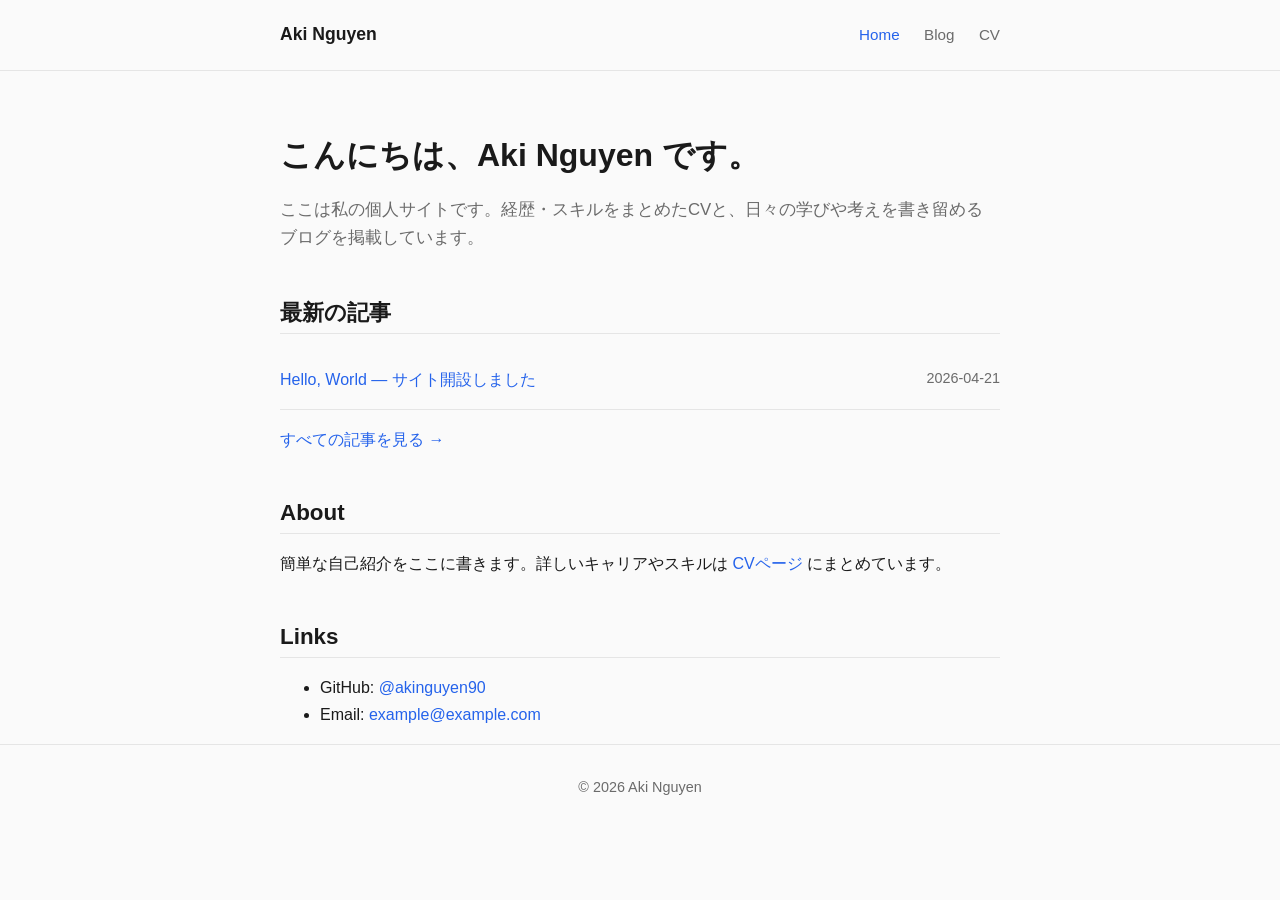
==== index.html @ bb95d780 "Add initial site scaffold (home, blog, CV) Simple static HTML/CSS template for personal site combini" ====
<!DOCTYPE html>
<html lang="ja">
<head>
<meta charset="UTF-8">
<meta name="viewport" content="width=device-width, initial-scale=1.0">
<title>Aki Nguyen</title>
<meta name="description" content="Aki Nguyenの個人サイト。プロフィール、CV、ブログ記事を掲載しています。">
<link rel="stylesheet" href="assets/css/style.css">
</head>
<body>

<header class="site-header">
  <div class="container">
    <a href="./" class="site-title">Aki Nguyen</a>
    <nav class="site-nav">
      <a href="./" class="active">Home</a>
      <a href="blog.html">Blog</a>
      <a href="cv.html">CV</a>
    </nav>
  </div>
</header>

<main class="container">

  <section class="hero">
    <h1>こんにちは、Aki Nguyen です。</h1>
    <p class="lead">
      ここは私の個人サイトです。経歴・スキルをまとめたCVと、日々の学びや考えを書き留めるブログを掲載しています。
    </p>
  </section>

  <section>
    <h2>最新の記事</h2>
    <ul class="post-list">
      <li>
        <a href="posts/hello-world.html">Hello, World — サイト開設しました</a>
        <span class="date">2026-04-21</span>
      </li>
    </ul>
    <p><a href="blog.html">すべての記事を見る →</a></p>
  </section>

  <section>
    <h2>About</h2>
    <p>
      簡単な自己紹介をここに書きます。詳しいキャリアやスキルは
      <a href="cv.html">CVページ</a> にまとめています。
    </p>
  </section>

  <section>
    <h2>Links</h2>
    <ul>
      <li>GitHub: <a href="https://github.com/akinguyen90">@akinguyen90</a></li>
      <li>Email: <a href="mailto:example@example.com">example@example.com</a></li>
    </ul>
  </section>

</main>

<footer class="site-footer">
  <div class="container">
    &copy; 2026 Aki Nguyen
  </div>
</footer>

</body>
</html>
---- assets/css/style.css ----
:root {
  --bg: #fafafa;
  --fg: #1a1a1a;
  --muted: #6b6b6b;
  --accent: #2563eb;
  --border: #e5e5e5;
  --card: #ffffff;
  --max-width: 760px;
  --font-sans: -apple-system, BlinkMacSystemFont, "Helvetica Neue", "Hiragino Sans",
    "Hiragino Kaku Gothic ProN", Meiryo, sans-serif;
}

@media (prefers-color-scheme: dark) {
  :root {
    --bg: #121212;
    --fg: #e8e8e8;
    --muted: #9a9a9a;
    --accent: #60a5fa;
    --border: #2a2a2a;
    --card: #1c1c1c;
  }
}

* {
  box-sizing: border-box;
}

html {
  -webkit-text-size-adjust: 100%;
}

body {
  margin: 0;
  font-family: var(--font-sans);
  background: var(--bg);
  color: var(--fg);
  line-height: 1.7;
  font-size: 16px;
}

.container {
  max-width: var(--max-width);
  margin: 0 auto;
  padding: 0 20px;
}

header.site-header {
  border-bottom: 1px solid var(--border);
  padding: 20px 0;
  margin-bottom: 40px;
}

header.site-header .container {
  display: flex;
  justify-content: space-between;
  align-items: center;
  flex-wrap: wrap;
  gap: 12px;
}

.site-title {
  font-weight: 700;
  font-size: 1.1rem;
  color: var(--fg);
  text-decoration: none;
}

nav.site-nav a {
  color: var(--muted);
  text-decoration: none;
  margin-left: 20px;
  font-size: 0.95rem;
}

nav.site-nav a:hover,
nav.site-nav a.active {
  color: var(--accent);
}

main {
  padding-bottom: 80px;
}

h1, h2, h3 {
  line-height: 1.3;
  margin-top: 2em;
  margin-bottom: 0.6em;
}

h1 { font-size: 2rem; }
h2 { font-size: 1.4rem; border-bottom: 1px solid var(--border); padding-bottom: 6px; }
h3 { font-size: 1.15rem; }

a {
  color: var(--accent);
  text-decoration: none;
}

a:hover {
  text-decoration: underline;
}

.hero {
  margin: 40px 0;
}

.hero .lead {
  color: var(--muted);
  font-size: 1.05rem;
}

.post-list {
  list-style: none;
  padding: 0;
}

.post-list li {
  border-bottom: 1px solid var(--border);
  padding: 16px 0;
  display: flex;
  justify-content: space-between;
  gap: 16px;
  flex-wrap: wrap;
}

.post-list .date {
  color: var(--muted);
  font-variant-numeric: tabular-nums;
  font-size: 0.9rem;
  white-space: nowrap;
}

.cv-section {
  margin-bottom: 32px;
}

.cv-item {
  margin-bottom: 20px;
}

.cv-item .meta {
  color: var(--muted);
  font-size: 0.9rem;
}

.tag-list {
  display: flex;
  flex-wrap: wrap;
  gap: 6px;
  margin: 8px 0;
  padding: 0;
  list-style: none;
}

.tag-list li {
  background: var(--card);
  border: 1px solid var(--border);
  padding: 2px 10px;
  border-radius: 999px;
  font-size: 0.85rem;
  color: var(--muted);
}

article.post header {
  margin-bottom: 30px;
}

article.post .post-meta {
  color: var(--muted);
  font-size: 0.9rem;
}

article.post img {
  max-width: 100%;
  height: auto;
}

article.post pre {
  background: var(--card);
  border: 1px solid var(--border);
  padding: 12px 16px;
  border-radius: 6px;
  overflow-x: auto;
  font-size: 0.9rem;
}

article.post code {
  background: var(--card);
  border: 1px solid var(--border);
  padding: 1px 6px;
  border-radius: 4px;
  font-size: 0.9em;
}

article.post pre code {
  background: transparent;
  border: 0;
  padding: 0;
}

article.post blockquote {
  border-left: 3px solid var(--border);
  margin: 1em 0;
  padding: 0 1em;
  color: var(--muted);
}

footer.site-footer {
  border-top: 1px solid var(--border);
  padding: 30px 0;
  color: var(--muted);
  font-size: 0.9rem;
  text-align: center;
}
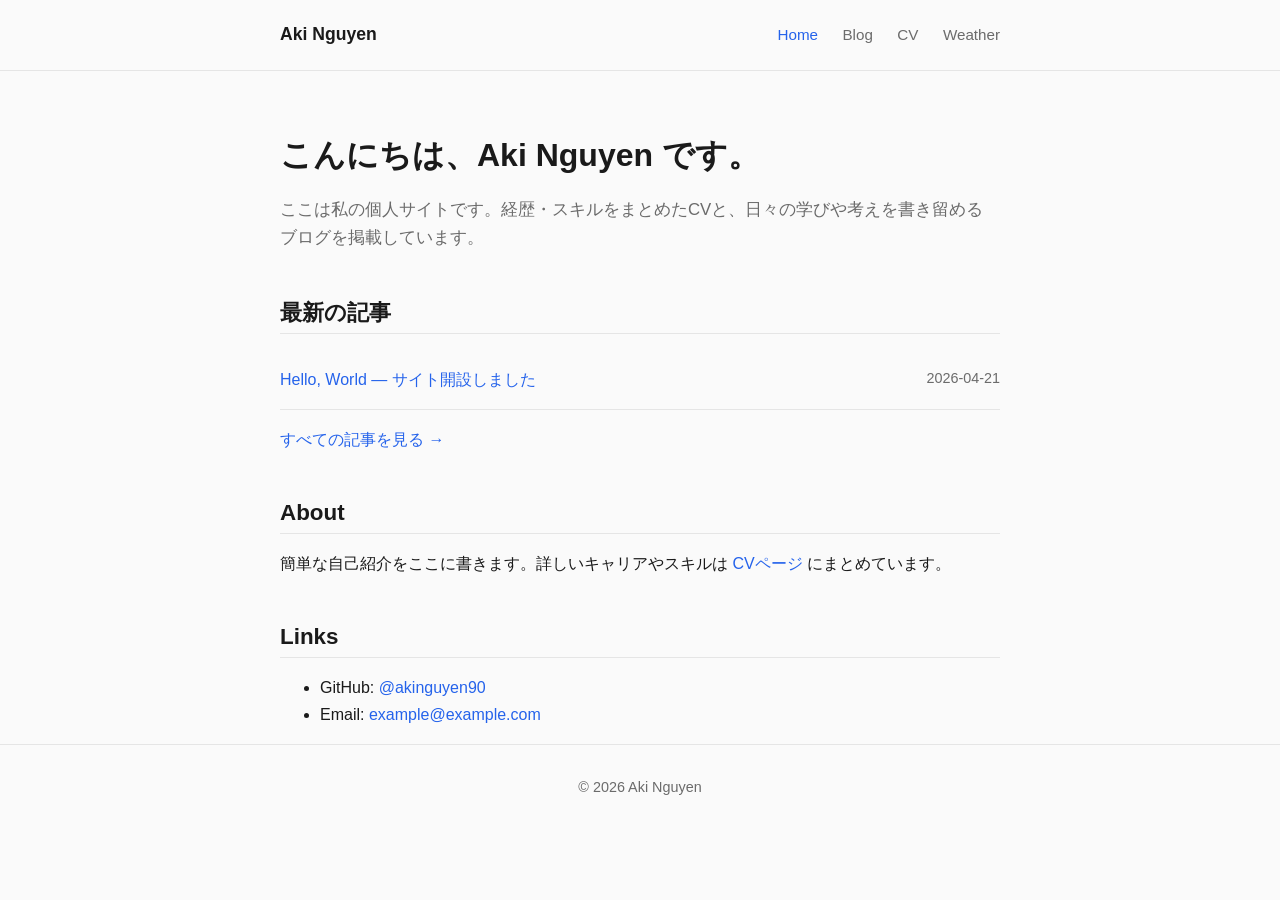
==== commit 723a0b64: "Add Vietnam weather page with hourly GitHub Actions updater - weather.html + weather.js render 8 maj" ====
--- a/index.html
+++ b/index.html
@@ -16,6 +16,7 @@
       <a href="./" class="active">Home</a>
       <a href="blog.html">Blog</a>
       <a href="cv.html">CV</a>
+      <a href="weather.html">Weather</a>
     </nav>
   </div>
 </header>
--- a/assets/css/style.css
+++ b/assets/css/style.css
@@ -212,3 +212,179 @@
   font-size: 0.9rem;
   text-align: center;
 }
+
+/* ------ Weather page ------ */
+
+.weather-hero {
+  margin: 40px 0 28px;
+}
+
+.weather-hero h1 {
+  margin: 0 0 10px;
+  font-size: 2rem;
+  letter-spacing: -0.02em;
+}
+
+.weather-hero .lead {
+  margin: 0;
+  color: var(--muted);
+}
+
+.updated-at {
+  display: inline-block;
+  margin-left: 4px;
+  font-variant-numeric: tabular-nums;
+  font-size: 0.9rem;
+}
+
+.weather-grid {
+  display: grid;
+  grid-template-columns: repeat(auto-fill, minmax(220px, 1fr));
+  gap: 16px;
+  margin-top: 8px;
+}
+
+.weather-loading {
+  color: var(--muted);
+  text-align: center;
+  padding: 40px 0;
+  grid-column: 1 / -1;
+}
+
+.weather-card {
+  position: relative;
+  background: var(--card);
+  border: 1px solid var(--border);
+  border-radius: 14px;
+  padding: 20px;
+  overflow: hidden;
+  transition: transform 0.2s ease, box-shadow 0.2s ease, border-color 0.2s ease;
+}
+
+.weather-card:hover {
+  transform: translateY(-2px);
+  box-shadow: 0 10px 28px rgba(0, 0, 0, 0.08);
+  border-color: transparent;
+}
+
+.weather-card::before {
+  content: "";
+  position: absolute;
+  inset: 0;
+  pointer-events: none;
+  background: linear-gradient(135deg, var(--tint, transparent) 0%, transparent 65%);
+  opacity: 0.85;
+}
+
+.weather-card > * {
+  position: relative;
+}
+
+.temp-cold { --tint: rgba(96, 165, 250, 0.22); }
+.temp-cool { --tint: rgba(147, 197, 253, 0.18); }
+.temp-mild { --tint: rgba(134, 239, 172, 0.18); }
+.temp-warm { --tint: rgba(253, 186, 116, 0.22); }
+.temp-hot  { --tint: rgba(248, 113, 113, 0.28); }
+
+@media (prefers-color-scheme: dark) {
+  .temp-cold { --tint: rgba(96, 165, 250, 0.16); }
+  .temp-cool { --tint: rgba(147, 197, 253, 0.12); }
+  .temp-mild { --tint: rgba(134, 239, 172, 0.12); }
+  .temp-warm { --tint: rgba(253, 186, 116, 0.16); }
+  .temp-hot  { --tint: rgba(248, 113, 113, 0.20); }
+}
+
+.weather-card-head {
+  display: flex;
+  align-items: baseline;
+  gap: 8px;
+  margin-bottom: 6px;
+}
+
+.weather-card-head h2 {
+  margin: 0;
+  padding: 0;
+  border: 0;
+  font-size: 1.05rem;
+  font-weight: 600;
+}
+
+.weather-card-en {
+  color: var(--muted);
+  font-size: 0.78rem;
+  letter-spacing: 0.01em;
+}
+
+.weather-card-main {
+  display: flex;
+  align-items: center;
+  justify-content: space-between;
+  gap: 10px;
+  margin: 12px 0 4px;
+}
+
+.weather-icon {
+  font-size: 2.4rem;
+  line-height: 1;
+}
+
+.weather-temp {
+  font-size: 2.6rem;
+  font-weight: 300;
+  letter-spacing: -0.03em;
+  line-height: 1;
+  font-variant-numeric: tabular-nums;
+}
+
+.weather-temp-unit {
+  font-size: 1rem;
+  color: var(--muted);
+  margin-left: 2px;
+  font-weight: 400;
+}
+
+.weather-label {
+  margin: 0 0 14px;
+  color: var(--muted);
+  font-size: 0.9rem;
+}
+
+.weather-details {
+  display: grid;
+  grid-template-columns: repeat(3, 1fr);
+  gap: 8px;
+  margin: 0;
+  padding-top: 12px;
+  border-top: 1px solid var(--border);
+}
+
+.weather-details > div {
+  display: flex;
+  flex-direction: column;
+  gap: 2px;
+}
+
+.weather-details dt {
+  color: var(--muted);
+  font-size: 0.72rem;
+  letter-spacing: 0.02em;
+}
+
+.weather-details dd {
+  margin: 0;
+  font-size: 0.92rem;
+  font-variant-numeric: tabular-nums;
+}
+
+.weather-card-error {
+  opacity: 0.7;
+}
+
+.weather-attrib {
+  margin-top: 32px;
+  padding-top: 20px;
+  border-top: 1px solid var(--border);
+  color: var(--muted);
+  font-size: 0.85rem;
+  text-align: center;
+}
